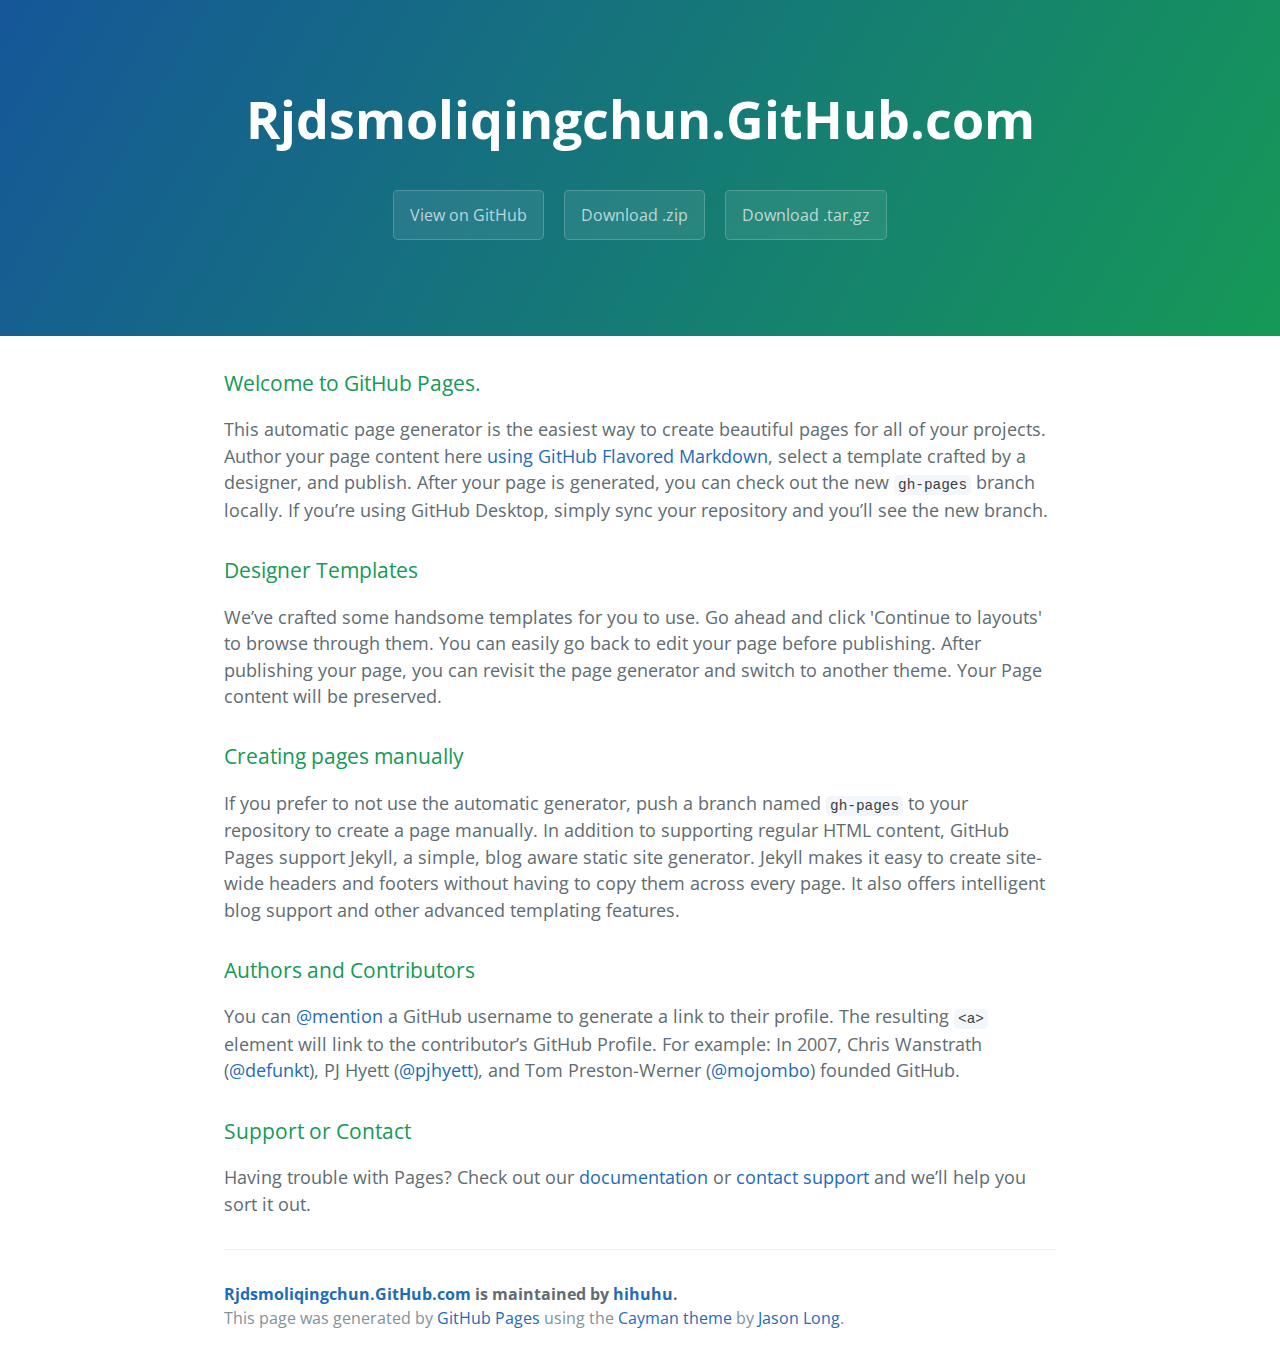
==== index.html @ b326446d "Create gh-pages branch via GitHub" ====
<!DOCTYPE html>
<html lang="en-us">
  <head>
    <meta charset="UTF-8">
    <title>Rjdsmoliqingchun.GitHub.com by hihuhu</title>
    <meta name="viewport" content="width=device-width, initial-scale=1">
    <link rel="stylesheet" type="text/css" href="stylesheets/normalize.css" media="screen">
    <link href='https://fonts.googleapis.com/css?family=Open+Sans:400,700' rel='stylesheet' type='text/css'>
    <link rel="stylesheet" type="text/css" href="stylesheets/stylesheet.css" media="screen">
    <link rel="stylesheet" type="text/css" href="stylesheets/github-light.css" media="screen">
  </head>
  <body>
    <section class="page-header">
      <h1 class="project-name">Rjdsmoliqingchun.GitHub.com</h1>
      <h2 class="project-tagline"></h2>
      <a href="https://github.com/hihuhu/rjdsmoliqingchun.github.com" class="btn">View on GitHub</a>
      <a href="https://github.com/hihuhu/rjdsmoliqingchun.github.com/zipball/master" class="btn">Download .zip</a>
      <a href="https://github.com/hihuhu/rjdsmoliqingchun.github.com/tarball/master" class="btn">Download .tar.gz</a>
    </section>

    <section class="main-content">
      <h3>
<a id="welcome-to-github-pages" class="anchor" href="#welcome-to-github-pages" aria-hidden="true"><span class="octicon octicon-link"></span></a>Welcome to GitHub Pages.</h3>

<p>This automatic page generator is the easiest way to create beautiful pages for all of your projects. Author your page content here <a href="https://guides.github.com/features/mastering-markdown/">using GitHub Flavored Markdown</a>, select a template crafted by a designer, and publish. After your page is generated, you can check out the new <code>gh-pages</code> branch locally. If you’re using GitHub Desktop, simply sync your repository and you’ll see the new branch.</p>

<h3>
<a id="designer-templates" class="anchor" href="#designer-templates" aria-hidden="true"><span class="octicon octicon-link"></span></a>Designer Templates</h3>

<p>We’ve crafted some handsome templates for you to use. Go ahead and click 'Continue to layouts' to browse through them. You can easily go back to edit your page before publishing. After publishing your page, you can revisit the page generator and switch to another theme. Your Page content will be preserved.</p>

<h3>
<a id="creating-pages-manually" class="anchor" href="#creating-pages-manually" aria-hidden="true"><span class="octicon octicon-link"></span></a>Creating pages manually</h3>

<p>If you prefer to not use the automatic generator, push a branch named <code>gh-pages</code> to your repository to create a page manually. In addition to supporting regular HTML content, GitHub Pages support Jekyll, a simple, blog aware static site generator. Jekyll makes it easy to create site-wide headers and footers without having to copy them across every page. It also offers intelligent blog support and other advanced templating features.</p>

<h3>
<a id="authors-and-contributors" class="anchor" href="#authors-and-contributors" aria-hidden="true"><span class="octicon octicon-link"></span></a>Authors and Contributors</h3>

<p>You can <a href="https://github.com/blog/821" class="user-mention">@mention</a> a GitHub username to generate a link to their profile. The resulting <code>&lt;a&gt;</code> element will link to the contributor’s GitHub Profile. For example: In 2007, Chris Wanstrath (<a href="https://github.com/defunkt" class="user-mention">@defunkt</a>), PJ Hyett (<a href="https://github.com/pjhyett" class="user-mention">@pjhyett</a>), and Tom Preston-Werner (<a href="https://github.com/mojombo" class="user-mention">@mojombo</a>) founded GitHub.</p>

<h3>
<a id="support-or-contact" class="anchor" href="#support-or-contact" aria-hidden="true"><span class="octicon octicon-link"></span></a>Support or Contact</h3>

<p>Having trouble with Pages? Check out our <a href="https://help.github.com/pages">documentation</a> or <a href="https://github.com/contact">contact support</a> and we’ll help you sort it out.</p>

      <footer class="site-footer">
        <span class="site-footer-owner"><a href="https://github.com/hihuhu/rjdsmoliqingchun.github.com">Rjdsmoliqingchun.GitHub.com</a> is maintained by <a href="https://github.com/hihuhu">hihuhu</a>.</span>

        <span class="site-footer-credits">This page was generated by <a href="https://pages.github.com">GitHub Pages</a> using the <a href="https://github.com/jasonlong/cayman-theme">Cayman theme</a> by <a href="https://twitter.com/jasonlong">Jason Long</a>.</span>
      </footer>

    </section>

  
  </body>
</html>
---- stylesheets/stylesheet.css ----
* {
  box-sizing: border-box; }

body {
  padding: 0;
  margin: 0;
  font-family: "Open Sans", "Helvetica Neue", Helvetica, Arial, sans-serif;
  font-size: 16px;
  line-height: 1.5;
  color: #606c71; }

a {
  color: #1e6bb8;
  text-decoration: none; }
  a:hover {
    text-decoration: underline; }

.btn {
  display: inline-block;
  margin-bottom: 1rem;
  color: rgba(255, 255, 255, 0.7);
  background-color: rgba(255, 255, 255, 0.08);
  border-color: rgba(255, 255, 255, 0.2);
  border-style: solid;
  border-width: 1px;
  border-radius: 0.3rem;
  transition: color 0.2s, background-color 0.2s, border-color 0.2s; }
  .btn + .btn {
    margin-left: 1rem; }

.btn:hover {
  color: rgba(255, 255, 255, 0.8);
  text-decoration: none;
  background-color: rgba(255, 255, 255, 0.2);
  border-color: rgba(255, 255, 255, 0.3); }

@media screen and (min-width: 64em) {
  .btn {
    padding: 0.75rem 1rem; } }

@media screen and (min-width: 42em) and (max-width: 64em) {
  .btn {
    padding: 0.6rem 0.9rem;
    font-size: 0.9rem; } }

@media screen and (max-width: 42em) {
  .btn {
    display: block;
    width: 100%;
    padding: 0.75rem;
    font-size: 0.9rem; }
    .btn + .btn {
      margin-top: 1rem;
      margin-left: 0; } }

.page-header {
  color: #fff;
  text-align: center;
  background-color: #159957;
  background-image: linear-gradient(120deg, #155799, #159957); }

@media screen and (min-width: 64em) {
  .page-header {
    padding: 5rem 6rem; } }

@media screen and (min-width: 42em) and (max-width: 64em) {
  .page-header {
    padding: 3rem 4rem; } }

@media screen and (max-width: 42em) {
  .page-header {
    padding: 2rem 1rem; } }

.project-name {
  margin-top: 0;
  margin-bottom: 0.1rem; }

@media screen and (min-width: 64em) {
  .project-name {
    font-size: 3.25rem; } }

@media screen and (min-width: 42em) and (max-width: 64em) {
  .project-name {
    font-size: 2.25rem; } }

@media screen and (max-width: 42em) {
  .project-name {
    font-size: 1.75rem; } }

.project-tagline {
  margin-bottom: 2rem;
  font-weight: normal;
  opacity: 0.7; }

@media screen and (min-width: 64em) {
  .project-tagline {
    font-size: 1.25rem; } }

@media screen and (min-width: 42em) and (max-width: 64em) {
  .project-tagline {
    font-size: 1.15rem; } }

@media screen and (max-width: 42em) {
  .project-tagline {
    font-size: 1rem; } }

.main-content :first-child {
  margin-top: 0; }
.main-content img {
  max-width: 100%; }
.main-content h1, .main-content h2, .main-content h3, .main-content h4, .main-content h5, .main-content h6 {
  margin-top: 2rem;
  margin-bottom: 1rem;
  font-weight: normal;
  color: #159957; }
.main-content p {
  margin-bottom: 1em; }
.main-content code {
  padding: 2px 4px;
  font-family: Consolas, "Liberation Mono", Menlo, Courier, monospace;
  font-size: 0.9rem;
  color: #383e41;
  background-color: #f3f6fa;
  border-radius: 0.3rem; }
.main-content pre {
  padding: 0.8rem;
  margin-top: 0;
  margin-bottom: 1rem;
  font: 1rem Consolas, "Liberation Mono", Menlo, Courier, monospace;
  color: #567482;
  word-wrap: normal;
  background-color: #f3f6fa;
  border: solid 1px #dce6f0;
  border-radius: 0.3rem; }
  .main-content pre > code {
    padding: 0;
    margin: 0;
    font-size: 0.9rem;
    color: #567482;
    word-break: normal;
    white-space: pre;
    background: transparent;
    border: 0; }
.main-content .highlight {
  margin-bottom: 1rem; }
  .main-content .highlight pre {
    margin-bottom: 0;
    word-break: normal; }
.main-content .highlight pre, .main-content pre {
  padding: 0.8rem;
  overflow: auto;
  font-size: 0.9rem;
  line-height: 1.45;
  border-radius: 0.3rem; }
.main-content pre code, .main-content pre tt {
  display: inline;
  max-width: initial;
  padding: 0;
  margin: 0;
  overflow: initial;
  line-height: inherit;
  word-wrap: normal;
  background-color: transparent;
  border: 0; }
  .main-content pre code:before, .main-content pre code:after, .main-content pre tt:before, .main-content pre tt:after {
    content: normal; }
.main-content ul, .main-content ol {
  margin-top: 0; }
.main-content blockquote {
  padding: 0 1rem;
  margin-left: 0;
  color: #819198;
  border-left: 0.3rem solid #dce6f0; }
  .main-content blockquote > :first-child {
    margin-top: 0; }
  .main-content blockquote > :last-child {
    margin-bottom: 0; }
.main-content table {
  display: block;
  width: 100%;
  overflow: auto;
  word-break: normal;
  word-break: keep-all; }
  .main-content table th {
    font-weight: bold; }
  .main-content table th, .main-content table td {
    padding: 0.5rem 1rem;
    border: 1px solid #e9ebec; }
.main-content dl {
  padding: 0; }
  .main-content dl dt {
    padding: 0;
    margin-top: 1rem;
    font-size: 1rem;
    font-weight: bold; }
  .main-content dl dd {
    padding: 0;
    margin-bottom: 1rem; }
.main-content hr {
  height: 2px;
  padding: 0;
  margin: 1rem 0;
  background-color: #eff0f1;
  border: 0; }

@media screen and (min-width: 64em) {
  .main-content {
    max-width: 64rem;
    padding: 2rem 6rem;
    margin: 0 auto;
    font-size: 1.1rem; } }

@media screen and (min-width: 42em) and (max-width: 64em) {
  .main-content {
    padding: 2rem 4rem;
    font-size: 1.1rem; } }

@media screen and (max-width: 42em) {
  .main-content {
    padding: 2rem 1rem;
    font-size: 1rem; } }

.site-footer {
  padding-top: 2rem;
  margin-top: 2rem;
  border-top: solid 1px #eff0f1; }

.site-footer-owner {
  display: block;
  font-weight: bold; }

.site-footer-credits {
  color: #819198; }

@media screen and (min-width: 64em) {
  .site-footer {
    font-size: 1rem; } }

@media screen and (min-width: 42em) and (max-width: 64em) {
  .site-footer {
    font-size: 1rem; } }

@media screen and (max-width: 42em) {
  .site-footer {
    font-size: 0.9rem; } }
---- stylesheets/github-light.css ----
/*
   Copyright 2014 GitHub Inc.

   Licensed under the Apache License, Version 2.0 (the "License");
   you may not use this file except in compliance with the License.
   You may obtain a copy of the License at

       http://www.apache.org/licenses/LICENSE-2.0

   Unless required by applicable law or agreed to in writing, software
   distributed under the License is distributed on an "AS IS" BASIS,
   WITHOUT WARRANTIES OR CONDITIONS OF ANY KIND, either express or implied.
   See the License for the specific language governing permissions and
   limitations under the License.

*/

.pl-c /* comment */ {
  color: #969896;
}

.pl-c1      /* constant, markup.raw, meta.diff.header, meta.module-reference, meta.property-name, support, support.constant, support.variable, variable.other.constant */,
.pl-s .pl-v /* string variable */ {
  color: #0086b3;
}

.pl-e  /* entity */,
.pl-en /* entity.name */ {
  color: #795da3;
}

.pl-s .pl-s1 /* string source */,
.pl-smi      /* storage.modifier.import, storage.modifier.package, storage.type.java, variable.other, variable.parameter.function */ {
  color: #333;
}

.pl-ent /* entity.name.tag */ {
  color: #63a35c;
}

.pl-k /* keyword, storage, storage.type */ {
  color: #a71d5d;
}

.pl-pds              /* punctuation.definition.string, string.regexp.character-class */,
.pl-s                /* string */,
.pl-s .pl-pse .pl-s1 /* string punctuation.section.embedded source */,
.pl-sr               /* string.regexp */,
.pl-sr .pl-cce       /* string.regexp constant.character.escape */,
.pl-sr .pl-sra       /* string.regexp string.regexp.arbitrary-repitition */,
.pl-sr .pl-sre       /* string.regexp source.ruby.embedded */ {
  color: #183691;
}

.pl-v /* variable */ {
  color: #ed6a43;
}

.pl-id /* invalid.deprecated */ {
  color: #b52a1d;
}

.pl-ii /* invalid.illegal */ {
  background-color: #b52a1d;
  color: #f8f8f8;
}

.pl-sr .pl-cce /* string.regexp constant.character.escape */ {
  color: #63a35c;
  font-weight: bold;
}

.pl-ml /* markup.list */ {
  color: #693a17;
}

.pl-mh        /* markup.heading */,
.pl-mh .pl-en /* markup.heading entity.name */,
.pl-ms        /* meta.separator */ {
  color: #1d3e81;
  font-weight: bold;
}

.pl-mq /* markup.quote */ {
  color: #008080;
}

.pl-mi /* markup.italic */ {
  color: #333;
  font-style: italic;
}

.pl-mb /* markup.bold */ {
  color: #333;
  font-weight: bold;
}

.pl-md /* markup.deleted, meta.diff.header.from-file */ {
  background-color: #ffecec;
  color: #bd2c00;
}

.pl-mi1 /* markup.inserted, meta.diff.header.to-file */ {
  background-color: #eaffea;
  color: #55a532;
}

.pl-mdr /* meta.diff.range */ {
  color: #795da3;
  font-weight: bold;
}

.pl-mo /* meta.output */ {
  color: #1d3e81;
}
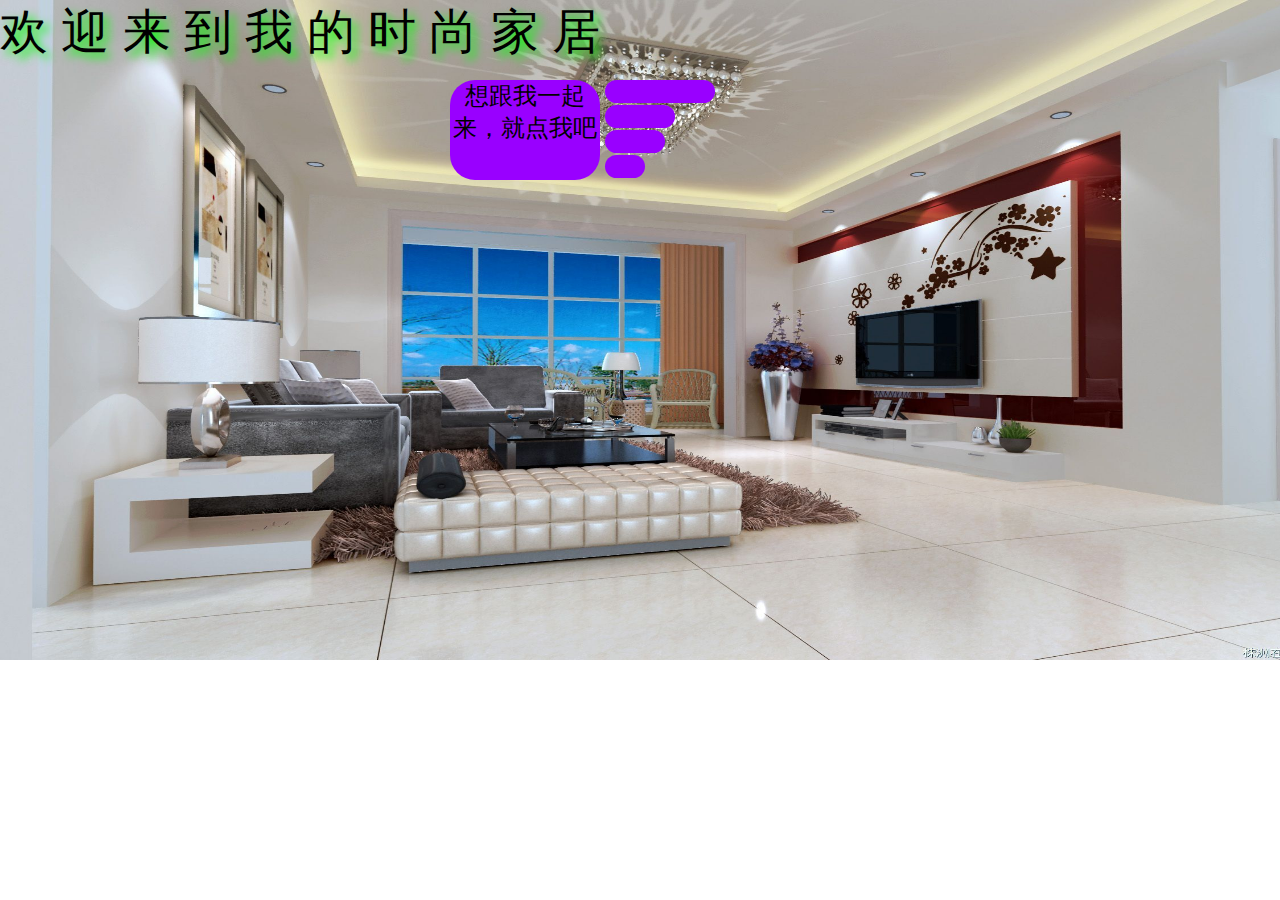
==== commit 6eb3bba7: "123" ====
--- a/index.html
+++ b/index.html
@@ -1,57 +1,58 @@
-<!DOCTYPE html>
-<html lang="en-us">
-  <head>
-    <meta charset="UTF-8">
-    <title>Rjdsmoliqingchun.GitHub.com by hihuhu</title>
-    <meta name="viewport" content="width=device-width, initial-scale=1">
-    <link rel="stylesheet" type="text/css" href="stylesheets/normalize.css" media="screen">
-    <link href='https://fonts.googleapis.com/css?family=Open+Sans:400,700' rel='stylesheet' type='text/css'>
-    <link rel="stylesheet" type="text/css" href="stylesheets/stylesheet.css" media="screen">
-    <link rel="stylesheet" type="text/css" href="stylesheets/github-light.css" media="screen">
-  </head>
-  <body>
-    <section class="page-header">
-      <h1 class="project-name">Rjdsmoliqingchun.GitHub.com</h1>
-      <h2 class="project-tagline"></h2>
-      <a href="https://github.com/hihuhu/rjdsmoliqingchun.github.com" class="btn">View on GitHub</a>
-      <a href="https://github.com/hihuhu/rjdsmoliqingchun.github.com/zipball/master" class="btn">Download .zip</a>
-      <a href="https://github.com/hihuhu/rjdsmoliqingchun.github.com/tarball/master" class="btn">Download .tar.gz</a>
+<!DOCTYPE html PUBLIC "-//W3C//DTD XHTML 1.0 Transitional//EN" "http://www.w3.org/TR/xhtml1/DTD/xhtml1-transitional.dtd">
+<html xmlns="http://www.w3.org/1999/xhtml">
+<head>
+<meta http-equiv="Content-Type" content="text/html; charset=utf-8" />
+<title>登录页面</title>
+<link href="css/login.css" rel="stylesheet" type="text/css" />
+<link href="css/animation.css" rel="stylesheet" type="text/css">
+</head>
+
+<body>
+<div class="index-bg1"><img src="img/bg6.jpg" width="1366" height="660"></div>
+<div class="index-bg2">
+  <a1>欢 迎 来 到 我 的 时 尚 家 居</a1>
+  <!--手模样-->
+  <div class="hand-0">
+    <!--<a id="menu" class="menuitem" data-reveal-id="menubox">想跟我一起来，就点我吧</a>-->
+    <a>想跟我一起来，就点我吧</a>
+  </div>
+  <div class="hand-1"></div>
+  <div class="hand-2"></div>
+  <div class="hand-3"></div>
+  <div class="hand-4"></div>
+</div>
+<!--弹出登录框-->
+<!--<article id="menubox" class="reveal-modal" style="top: 0px; opacity: 1; visibility: hidden; display: none;">-->
+<div class="login">
+  <!--<p class="close-reveal-modal">×</p>-->
+  <p class="login-close">关闭</p>
+  <div class="login-title">
+    <a>先输入一下你的信息吧</a>
+  </div>
+  <div class="login-info">
+    <section class="stark-login">
+      <form action="" method="">	
+        <div id="fade-box">
+        <input type="text" name="username" id="username" placeholder="Username" required>
+        <input type="password" placeholder="Password" required>          
+        <button type="submit" formaction="home.html">Log In</button> 
+        </div>
+      </form>
     </section>
-
-    <section class="main-content">
-      <h3>
-<a id="welcome-to-github-pages" class="anchor" href="#welcome-to-github-pages" aria-hidden="true"><span class="octicon octicon-link"></span></a>Welcome to GitHub Pages.</h3>
-
-<p>This automatic page generator is the easiest way to create beautiful pages for all of your projects. Author your page content here <a href="https://guides.github.com/features/mastering-markdown/">using GitHub Flavored Markdown</a>, select a template crafted by a designer, and publish. After your page is generated, you can check out the new <code>gh-pages</code> branch locally. If you’re using GitHub Desktop, simply sync your repository and you’ll see the new branch.</p>
-
-<h3>
-<a id="designer-templates" class="anchor" href="#designer-templates" aria-hidden="true"><span class="octicon octicon-link"></span></a>Designer Templates</h3>
-
-<p>We’ve crafted some handsome templates for you to use. Go ahead and click 'Continue to layouts' to browse through them. You can easily go back to edit your page before publishing. After publishing your page, you can revisit the page generator and switch to another theme. Your Page content will be preserved.</p>
-
-<h3>
-<a id="creating-pages-manually" class="anchor" href="#creating-pages-manually" aria-hidden="true"><span class="octicon octicon-link"></span></a>Creating pages manually</h3>
-
-<p>If you prefer to not use the automatic generator, push a branch named <code>gh-pages</code> to your repository to create a page manually. In addition to supporting regular HTML content, GitHub Pages support Jekyll, a simple, blog aware static site generator. Jekyll makes it easy to create site-wide headers and footers without having to copy them across every page. It also offers intelligent blog support and other advanced templating features.</p>
-
-<h3>
-<a id="authors-and-contributors" class="anchor" href="#authors-and-contributors" aria-hidden="true"><span class="octicon octicon-link"></span></a>Authors and Contributors</h3>
-
-<p>You can <a href="https://github.com/blog/821" class="user-mention">@mention</a> a GitHub username to generate a link to their profile. The resulting <code>&lt;a&gt;</code> element will link to the contributor’s GitHub Profile. For example: In 2007, Chris Wanstrath (<a href="https://github.com/defunkt" class="user-mention">@defunkt</a>), PJ Hyett (<a href="https://github.com/pjhyett" class="user-mention">@pjhyett</a>), and Tom Preston-Werner (<a href="https://github.com/mojombo" class="user-mention">@mojombo</a>) founded GitHub.</p>
-
-<h3>
-<a id="support-or-contact" class="anchor" href="#support-or-contact" aria-hidden="true"><span class="octicon octicon-link"></span></a>Support or Contact</h3>
-
-<p>Having trouble with Pages? Check out our <a href="https://help.github.com/pages">documentation</a> or <a href="https://github.com/contact">contact support</a> and we’ll help you sort it out.</p>
-
-      <footer class="site-footer">
-        <span class="site-footer-owner"><a href="https://github.com/hihuhu/rjdsmoliqingchun.github.com">Rjdsmoliqingchun.GitHub.com</a> is maintained by <a href="https://github.com/hihuhu">hihuhu</a>.</span>
-
-        <span class="site-footer-credits">This page was generated by <a href="https://pages.github.com">GitHub Pages</a> using the <a href="https://github.com/jasonlong/cayman-theme">Cayman theme</a> by <a href="https://twitter.com/jasonlong">Jason Long</a>.</span>
-      </footer>
-
-    </section>
-
-  
-  </body>
+  </div>
+</div>
+<!--</article>-->
+<script src="js/jquery.js" type="text/javascript"></script>
+<!--<script src="js/jquery.reveal.js" type="text/javascript"></script>-->
+<script>
+  $(document).ready(function(){
+    $("a").click(function(){ 
+      $(".login").toggle();
+    }); 
+	$(".login-close").click(function(){ 
+      $(".login").toggle();
+    });
+  });
+</script>
+</body>
 </html>
--- a/css/login.css
+++ b/css/login.css
@@ -0,0 +1,141 @@
+@charset "utf-8";
+/* CSS Document */
+*{margin:0px;padding:0px;}
+.hand-0{top:80px;
+	  left:450px;
+	  width:150px;
+	  height:100px;
+	  border-radius:25px;
+	  background:#90F;
+	  position:absolute;
+	  text-align:center;
+	  }
+.hand-1{left:605px;
+      top:80px;
+	  width:110px;
+	  height:23px;
+	  position:absolute;
+	  background:#90F;
+	  border-radius:11.5px;}
+.hand-2{left:605px;
+      top:105px;
+	  width:70px;
+	  height:23px;
+	  position:absolute;
+	  background:#90F;
+	  border-radius:11.5px;}
+.hand-3{left:605px;
+      top:130px;
+	  width:60px;
+	  height:23px;
+	  position:absolute;
+	  background:#90F;
+	  border-radius:11.5px;}
+.hand-4{left:605px;
+      top:155px;
+	  width:40px;
+	  height:23px;
+	  position:absolute;
+	  background:#90F;
+	  border-radius:11.5px;}
+.hand-0 a{font-size:24px;cursor:pointer;}
+.index-bg1{position:absolute;
+          width:100%;
+		  height:100%;}
+.index-bg2{position:absolute;
+          width:100%;
+		  height:100%;}
+.index-bg2 a1{
+	font-family:Verdana, Geneva, sans-serif;
+	font-size:48px;
+	margin-left:0px;
+	text-shadow:5px 5px 10px #0F0;
+	animation:index-bg2 3s;
+	animation-direction:alternate;
+	animation-iteration-count:infinite;}
+.login{position:absolute;
+       width:300px;
+	   height:500px;
+	   display:none;
+	   background:rgba(143,143,143,0.5);
+	   top:70px;
+	   left:800px;
+	   animation:login-appear 1s;}
+.login p{font-size:18px;
+         left:260px;
+		 position:absolute;
+		 cursor:pointer;}
+.login-title{height:100px;
+             width:300px;
+			 left:0px;
+             margin-top:50px;
+			 position:relative;
+			 /*animation:login-title-appear 1s;
+			 animation-delay:1s;*/}
+.login-title a{font-size:24px;}
+.login-info{height:100px;
+            width:300px;
+			left:0px;
+			/*animation:login-info-appear 1s;
+			animation-delay:1s;*/}
+.login-info-info1{height:48px;
+                 border:1px solid #FFF;}
+.login-info-info2{height:48px;
+                     border:1px solid #FFF;}
+.login-go{height:100px;
+          width:300px;
+		  left:0px;
+          background:#00F;
+		  /*animation:login-go-appear 1s;
+		  animation-delay:2s;*/}
+.login-title-info{width:200px;
+	              height:60px;
+				  margin-left:50px;
+                  margin-top:20px;
+				  border-radius:30px;
+				  border:3px solid #FFF;
+				  position:absolute;
+				  background:#3F0;
+				  /*animation:login-title-info-appear 1s;*/
+				  }
+.login-go-ok{width:100px;
+	              height:40px;
+				  margin-left:100px;
+                  margin-top:20px;
+				  border-radius:20px;
+				  border:3px solid #FFF;
+				  position:absolute;
+				  background:#FF0;
+				  /*animation:login-title-info-appear 1s;*/
+				  }
+.stark-login{width:100px;}
+.stark-login input{width:296px;
+          height:40px;
+		  margin-top:3px;
+		  }
+.stark-login button{width:300px;
+          height:40px;
+		  margin-top:50px;
+		  }
+.stark-login button{font-size:18px;
+	}
+/*@keyframes login-appear{from{top:-500px;left:800px;width:300px;height:300px;}
+                        to{top:70px;left:800px;width:300px;height:500px;}}
+@-o-keyframes login-appear{from{top:-500px;left:800px;width:300px;height:300px;}
+                        to{top:70px;left:800px;width:300px;height:500px;}}
+@-webkit-keyframes login-appear{from{top:-500px;left:800px;width:300px;height:300px;}
+                        to{top:70px;left:800px;width:300px;height:500px;}}
+@-moz-keyframes login-appear{from{top:-500px;left:800px;width:300px;height:300px;}
+                        to{top:70px;left:800px;width:300px;height:500px;}}
+@keyframes index-bg2{0%{text-shadow:5px 5px 10px #FFF;}
+                     10%{text-shadow:5px 5px 10px #F00;}
+					 20%{text-shadow:5px 5px 10px #F30;}
+					 30%{text-shadow:5px 5px 10px #FF0;}
+					 40%{text-shadow:5px 5px 10px #0F6;}
+					 50%{text-shadow:5px 5px 10px #0F0;}
+					 60%{text-shadow:5px 5px 10px #09C;}
+					 70%{text-shadow:5px 5px 10px #00F;}
+					 80%{text-shadow:5px 5px 10px #C0F;}
+					 90%{text-shadow:5px 5px 10px #C09;}
+					 100%{text-shadow:5px 5px 10px #000;}
+					 from{margin-left:0px;}to{margin-left:700px;}}--- a/css/animation.css
+++ b/css/animation.css
@@ -0,0 +1,99 @@
+@charset "utf-8";
+/* CSS Document */
+/*图片出现的动画特效*/
+/*@keyframes albums1{from{left:822px;}
+                   to{left:0px;}}
+@-webkit-keyframes albums1{from{left:822px;}
+                           to{left:0px;}}
+@-o-keyframes albums1{from{left:822px;}
+                           to{left:0px;}}
+@-moz-keyframes albums1{from{left:822px;}
+                        to{left:0px;}}
+@keyframes albums2{from{top:596px;}
+                   to{top:0px;}}
+@-webwit-keyframes albums2{from{top:596px;}
+                           to{top:0px;}}
+@-o-keyframes albums2{from{top:596px;}
+                           to{top:0px;}}
+@-moz-keyframes albums2{from{top:596px;}
+                        to{top:0px;}}
+@keyframes albums3{from{bottom:660px;}
+                   to{bottom:0px;}}
+@-webkit-keyframes albums3{from{bottom:660px;}
+                           to{bottom:0px;}}
+@-o-keyframes albums3{from{bottom:660px;}
+                      to{bottom:0px;}}
+@-moz-keyframes albums3{from{bottom:660px;}
+                        to{bottom:0px;}}
+@keyframes albums4{from{right:1366px;}
+                   to{right:0px;}}
+@-webkit-keyframes albums4{from{right:1366px;}
+                           to{right:0px;}}
+@-o-keyframes albums4{from{right:1366px;}
+                      to{right:0px;}}
+@-moz-keyframes albums4{from{right:1366px;}
+                        to{right:0px;}}*/
+@keyframes login-appear{from{top:-500px;left:800px;width:300px;height:300px;}
+                        to{top:70px;left:800px;width:300px;height:500px;}}
+@-o-keyframes login-appear{from{top:-500px;left:800px;width:300px;height:300px;}
+                        to{top:70px;left:800px;width:300px;height:500px;}}
+@-webkit-keyframes login-appear{from{top:-500px;left:800px;width:300px;height:300px;}
+                        to{top:70px;left:800px;width:300px;height:500px;}}
+@-moz-keyframes login-appear{from{top:-500px;left:800px;width:300px;height:300px;}
+                        to{top:70px;left:800px;width:300px;height:500px;}}
+@keyframes index-bg2{0%{text-shadow:5px 5px 10px #FFF;}
+                     10%{text-shadow:5px 5px 10px #F00;}
+					 20%{text-shadow:5px 5px 10px #F30;}
+					 30%{text-shadow:5px 5px 10px #FF0;}
+					 40%{text-shadow:5px 5px 10px #0F6;}
+					 50%{text-shadow:5px 5px 10px #0F0;}
+					 60%{text-shadow:5px 5px 10px #09C;}
+					 70%{text-shadow:5px 5px 10px #00F;}
+					 80%{text-shadow:5px 5px 10px #C0F;}
+					 90%{text-shadow:5px 5px 10px #C09;}
+					 100%{text-shadow:5px 5px 10px #000;}
+					 from{margin-left:0px;}to{margin-left:700px;}}
+@-o-keyframes index-bg2{0%{text-shadow:5px 5px 10px #FFF;}
+                     10%{text-shadow:5px 5px 10px #F00;}
+					 20%{text-shadow:5px 5px 10px #F30;}
+					 30%{text-shadow:5px 5px 10px #FF0;}
+					 40%{text-shadow:5px 5px 10px #0F6;}
+					 50%{text-shadow:5px 5px 10px #0F0;}
+					 60%{text-shadow:5px 5px 10px #09C;}
+					 70%{text-shadow:5px 5px 10px #00F;}
+					 80%{text-shadow:5px 5px 10px #C0F;}
+					 90%{text-shadow:5px 5px 10px #C09;}
+					 100%{text-shadow:5px 5px 10px #000;}
+					 from{margin-left:0px;}to{margin-left:700px;}}
+@-webkit-keyframes index-bg2{0%{text-shadow:5px 5px 10px #FFF;}
+                     10%{text-shadow:5px 5px 10px #F00;}
+					 20%{text-shadow:5px 5px 10px #F30;}
+					 30%{text-shadow:5px 5px 10px #FF0;}
+					 40%{text-shadow:5px 5px 10px #0F6;}
+					 50%{text-shadow:5px 5px 10px #0F0;}
+					 60%{text-shadow:5px 5px 10px #09C;}
+					 70%{text-shadow:5px 5px 10px #00F;}
+					 80%{text-shadow:5px 5px 10px #C0F;}
+					 90%{text-shadow:5px 5px 10px #C09;}
+					 100%{text-shadow:5px 5px 10px #000;}
+					 from{margin-left:0px;}to{margin-left:700px;}}
+@-moz-keyframes index-bg2{0%{text-shadow:5px 5px 10px #FFF;}
+                     10%{text-shadow:5px 5px 10px #F00;}
+					 20%{text-shadow:5px 5px 10px #F30;}
+					 30%{text-shadow:5px 5px 10px #FF0;}
+					 40%{text-shadow:5px 5px 10px #0F6;}
+					 50%{text-shadow:5px 5px 10px #0F0;}
+					 60%{text-shadow:5px 5px 10px #09C;}
+					 70%{text-shadow:5px 5px 10px #00F;}
+					 80%{text-shadow:5px 5px 10px #C0F;}
+					 90%{text-shadow:5px 5px 10px #C09;}
+					 100%{text-shadow:5px 5px 10px #000;}
+					 from{margin-left:0px;}to{margin-left:700px;}}
+@keyframes first{from{margin-top:-290px;}
+                 to{margin-top:-70px;}}
+@-o-keyframes first{from{margin-top:-290px;}
+                 to{margin-top:-70px;}}
+@-webkit-keyframes first{from{margin-top:-290px;}
+                 to{margin-top:-70px;}}
+@-moz-keyframes first{from{margin-top:-290px;}
+                 to{margin-top:-70px;}}